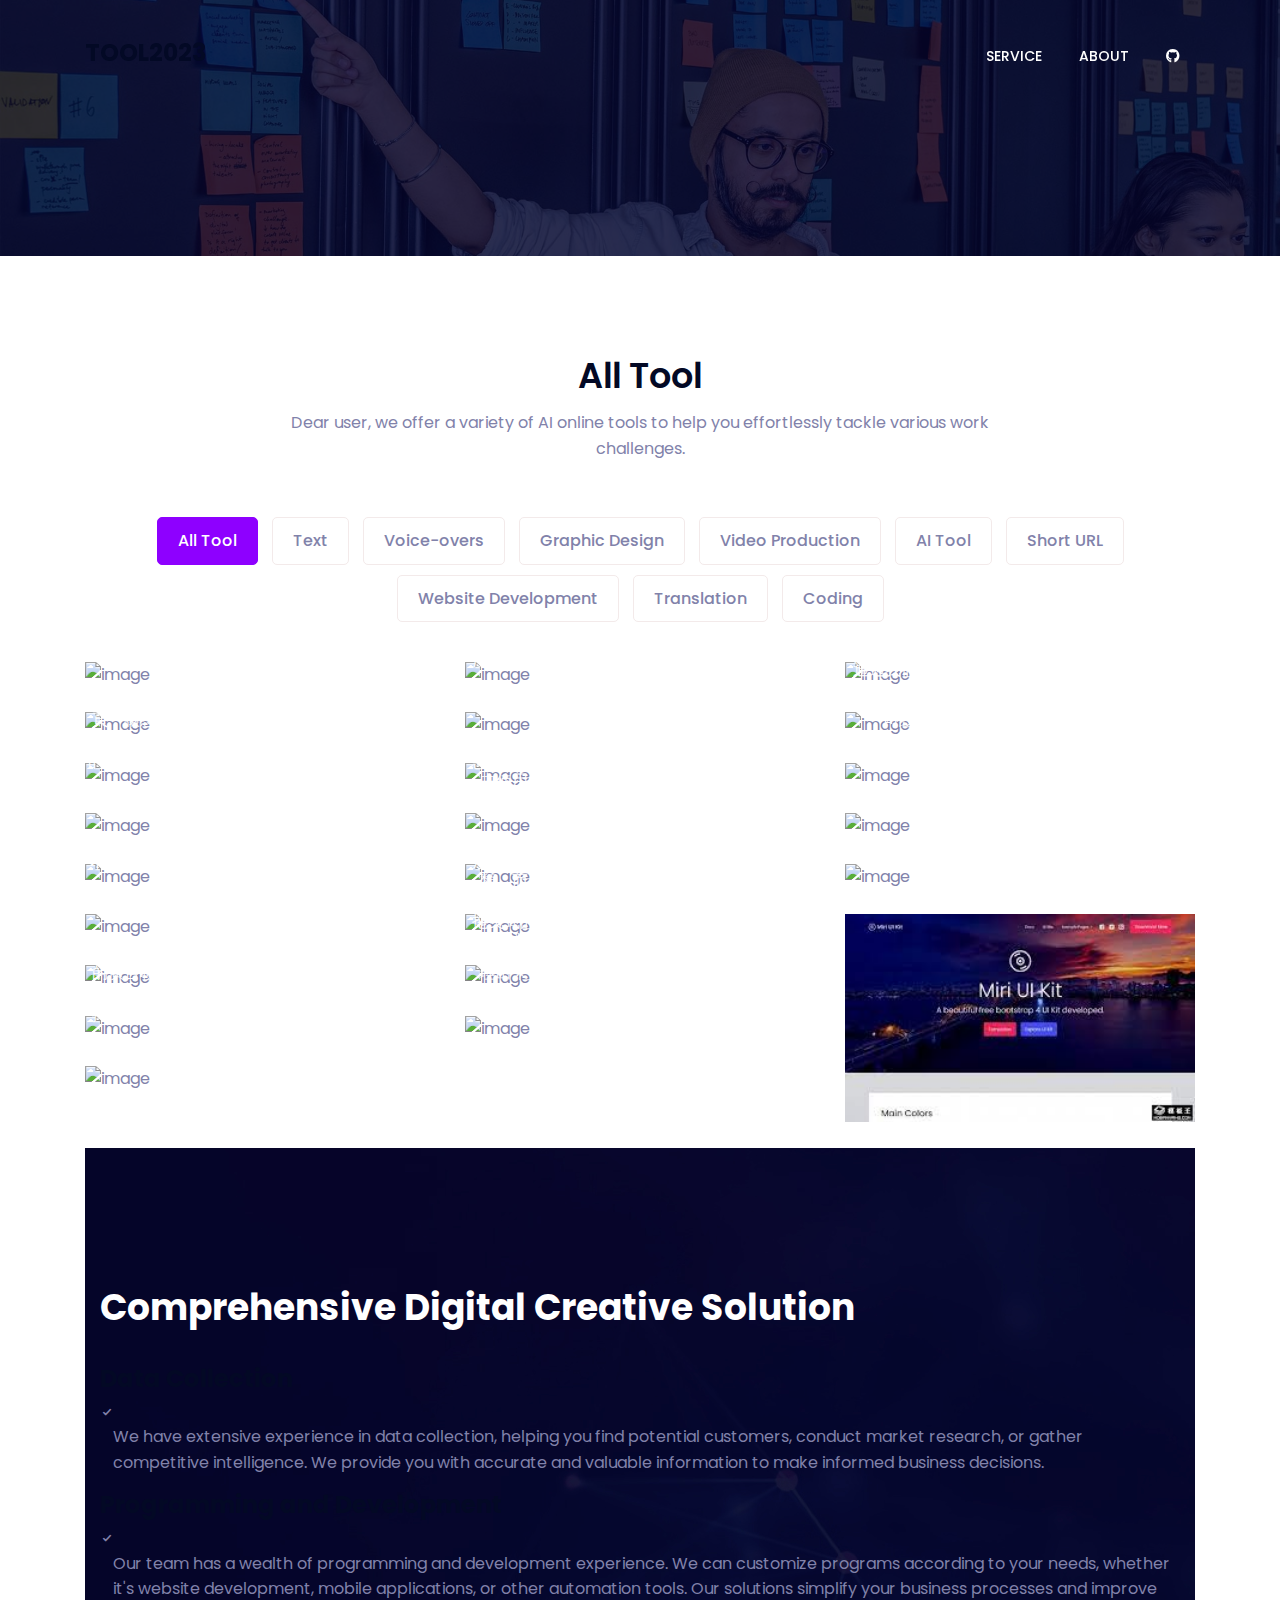
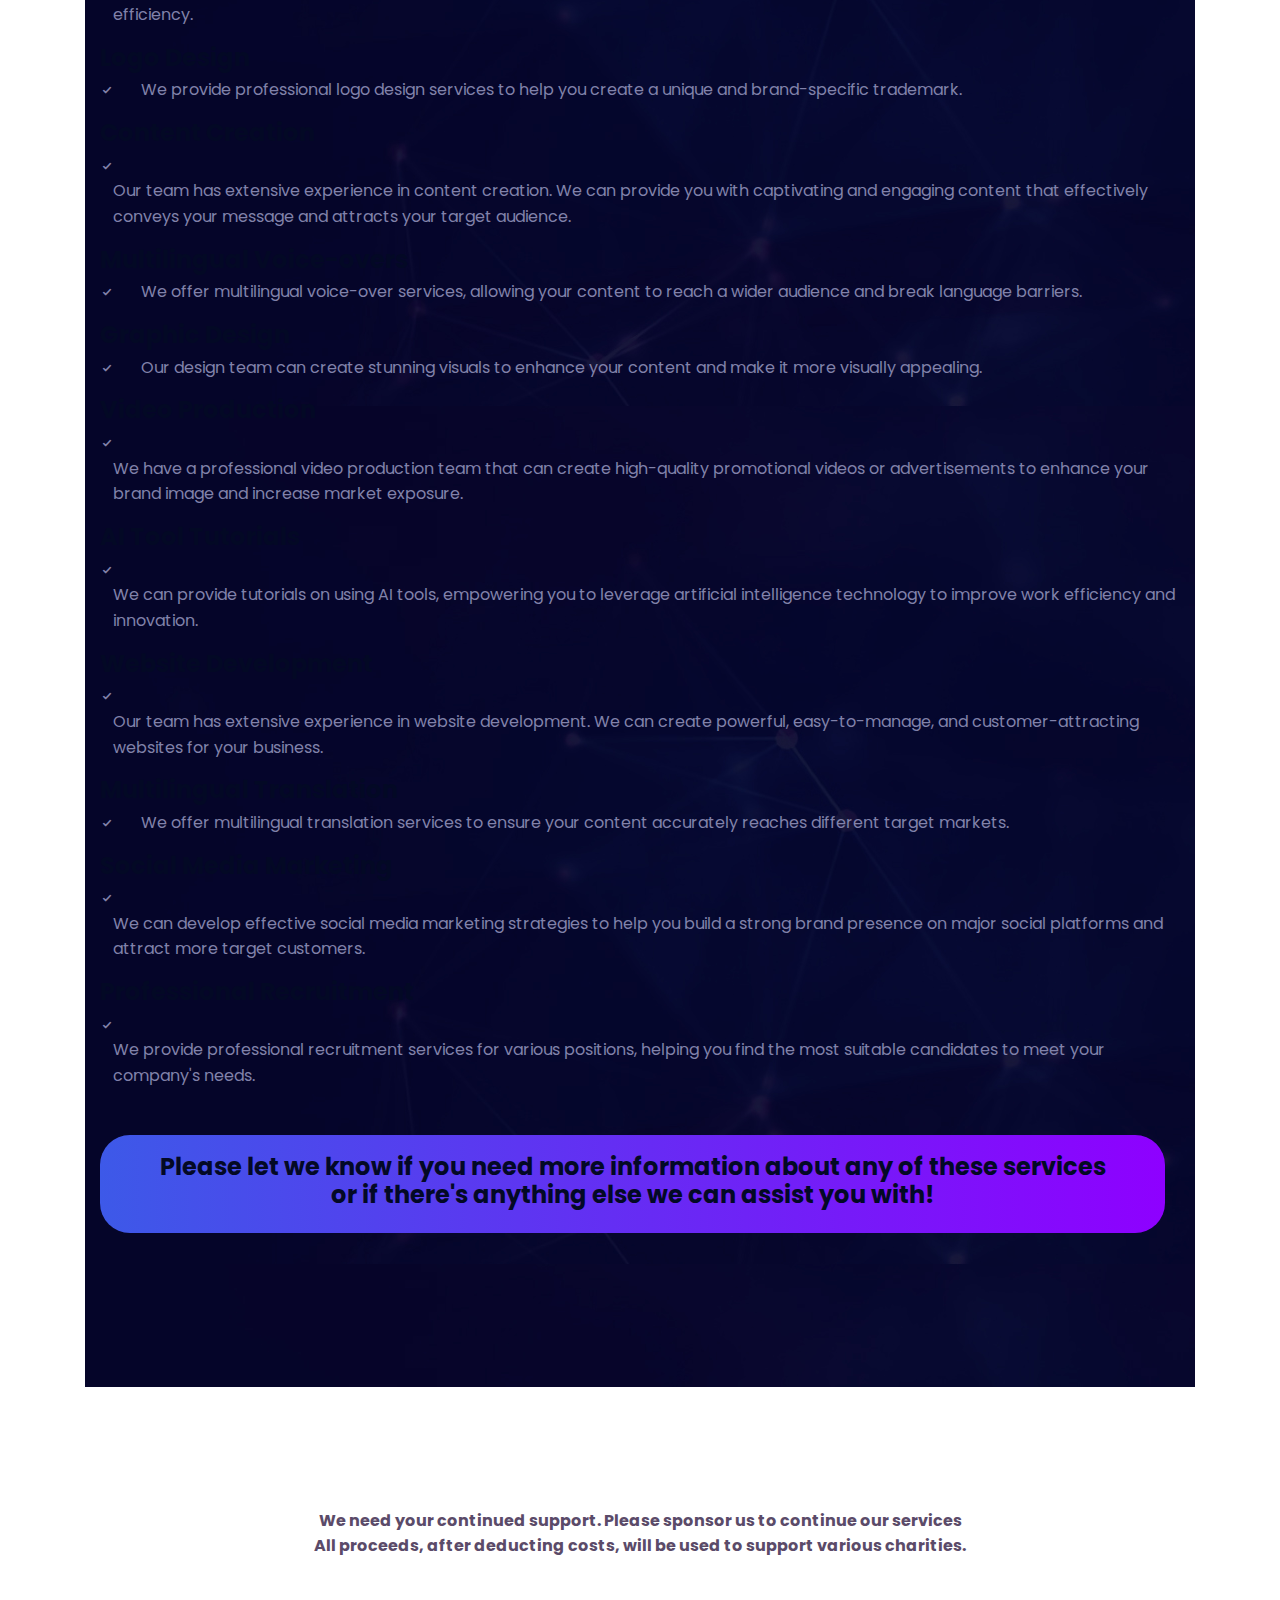
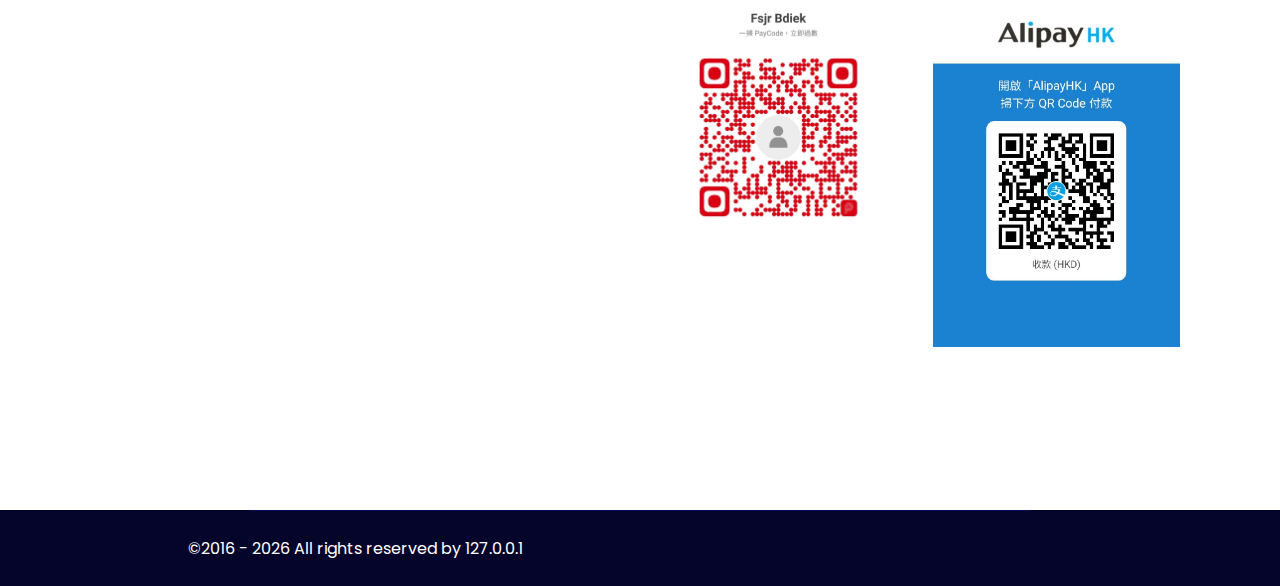
==== index.html @ 622733b1 "Add files via upload" ====
<!DOCTYPE HTML>
<html lang="cn">
   <head>
      <meta charset="UTF-8">
      <meta http-equiv="x-ua-compatible" content="ie=edge">
      <title>TOOL 2023</title>
      <meta name="Description" content="">
      <meta name="viewport" content="wicorporateh=device-wicorporateh, initial-scale=1">
      <!-- Favicon Icon -->
      
      <link rel="stylesheet" type="text/css" href="static/css/bootstrap.min.css">
      <link rel="stylesheet" type="text/css" href="static/css/venobox.css">
      <link rel="stylesheet" type="text/css" href="static/css/plugin_theme_css.css">
      <link rel="stylesheet" type="text/css" href="static/css/style.css">
      <link rel="stylesheet" type="text/css" href="static/css/hosting_style.css">
      <link rel="stylesheet" type="text/css" href="static/css/responsive.css">
      <link rel="stylesheet" type="text/css" href="static/css/hosting-responsive.css">
      <!-- modernizr js -->	
      <script src="static/js/modernizr-2.8.3.min.js"></script>
   </head>
   <body>
      <div class="em40_header_area_main">
         <!-- END HEADER TOP AREA -->
         <div class="poket-main-menu hidden-xs hidden-sm transprent-menu heading_style_4 witr_h_h2">
            <div class="trp_nav_area">
               <div class="container">
                  <div class="row logo-left">
                     <div class="col-md-3 col-sm-3 col-xs-4">
                        <div class="logo">
                           <a class="main_sticky_main_l" href="index.html" title="poket">
                           <h1>TOOL2023</h1>
                           </a>
                           <a class="main_sticky_l" href="index.html" title="poket">
                           <h1>TOOL2023</h1>
                           </a>
                        </div>
                     </div>
                     <!-- MAIN MENU -->
                     <div class="col-md-9 col-sm-9 col-xs-8">
                        <div class="tx_mmenu_together">
                           <nav class="poket_menu">
                              <ul class="sub-menu">
                                 <li><a href="#Service">Service</a></li>
                                 <li><a href="#footer">ABOUT</a></li>
                                 <li><a class=" social-icon" href="https://github.com/TOOL2023/TOOL2023.github.io" title="github"><i class="fab fa-github"></i></a></li>
                              </ul>
                           </nav>
                        </div>
                     </div>
                  </div>
               </div>
            </div>
         </div>
      </div>
      <!-- MOBILE MENU Logo AREA -->
      <div class="mobile_logo_area hidden-md hidden-lg">
         <div class="container">
            <div class="row">
               <div class="col-sm-12">
                  <div class="mobile_menu_logo text-center">
                     <a href="index.html" title="poket">
                     <h1>TOOL2023</h1>
                     </a>		
                  </div>
               </div>
            </div>
         </div>
      </div>
      <!-- MOBILE MENU AREA -->
      <div class="home-2 mbm hidden-md hidden-lg  header_area main-menu-area">
         <div class="menu_area mobile-menu">
            <nav class="poket_menu">
               <ul class="sub-menu">
                  <li><a href="#Service">Service</a></li>
                  <li><a href="#footer">ABOUT</a></li>
                  <li><a class=" social-icon" href="https://github.com/TOOL2023/TOOL2023.github.io" title="github"><i class="fab fa-github"></i></a></li>
               </ul>
            </nav>
         </div>
      </div>
      <!-- END MOBILE MENU AREA  -->
      <!-- breadcumb area -->
      <div class="breadcumb-area">
         <div class="container">
            <div class="row">
               <div class="col-md-12 txtc  text-center ccase">
                  
                  <div id="google_translate_element">
                     <!-- ============ Aki Web3Js ============ -->
                     <!-- =======html翻譯======= -->
                     <!-- https://www.w3schools.com/howto/tryit.asp?filename=tryhow_google_translate -->
                     <script type="text/javascript">
                     function googleTranslateElementInit() {
                     new google.translate.TranslateElement({pageLanguage: 'cn'}, 'google_translate_element');
                     }
                     </script>
                     <script type="text/javascript" src="//translate.google.com/translate_a/element.js?cb=googleTranslateElementInit"></script>
                  </div>

               </div>
            </div>
         </div>
      </div>
      <!-- End breadcumb area -->
      <!-- hosting portfolio area -->
      <div class="hosting_portfolio_area portfolio_grid_area portfolio_style2 pstyle2 pstyle_1 port_3column">
         <div class="container">
            <div class="row">
               <div class="col-lg-12">
                  <div class="witr_section_title">
                     <div class="witr_section_title_inner text-center">
                        <h3>All Tool</h3>
                        <p>
                           Dear user, we offer a variety of AI online tools to help you effortlessly tackle various work challenges.
                        </p>
                     </div>
                  </div>
               </div>
               <div class="col-lg-12">
                  <div class="clearfix kicuakta">
                     <div class="col-md-12">
                        <div class="portfolio_nav  wittr_pfilter_menu">
                           <ul id="filter" class="filter_menu ">
                              <li class="current_menu_item" data-filter="*">All Tool</li>
                              <li data-filter=".文字">Text</li>
                              <li data-filter=".語音">Voice-overs</li>
                              <li data-filter=".修圖">Graphic Design</li>
                              <li data-filter=".剪片">Video Production</li>
                              <li data-filter=".AI工具">AI Tool </li>
                              <li data-filter=".短網址">Short URL</li>
                              <li data-filter=".網站">Website Development</li>
                              <li data-filter=".翻譯">Translation</li>
                              <li data-filter=".程式碼">Coding</li>
                              

                           </ul>
                        </div>
                     </div>
                  </div>
               </div>
               <div class="col-lg-12">
                  <div class="pstyle2">
                     <div class="prot_wrap row portfolio_active">





                     <!-- ============ Tool2023 ============ -->

                        <div class="grid-item col-lg-4 col-md-6 col-xs-12 col-sm-12 witr_all_mb_30 AI工具 文字">
                           <div class="single_protfolio">
                              <div class="prot_thumb">
                                 <img src="https://pic1.zhimg.com/v2-d2c6d8dfc3ff71c723a927cde9602ff4_b.jpg" alt="image">
                                 <a href="https://bit.ly/3Rlk1T4" target="_blank" >
                                 <div class="prot_content em_port_content">
                                    <div class="prot_content_inner">
                                       <p>
                                          <span class="category-item-p">一個提供人工智能驅動的寫作幫助和工具來幫助用戶提高寫作技能的網站。</span>
                                       </p>
                                    </div>
                                 </div>
                              </a>
                              </div>
                           </div>
                        
                        </div>



                        <div class="grid-item col-lg-4 col-md-6 col-xs-12 col-sm-12 witr_all_mb_30 AI工具 文字">
                           <div class="single_protfolio">
                              <div class="prot_thumb">
                                 <img src="https://blogger.googleusercontent.com/img/b/R29vZ2xl/AVvXsEhfadS_RJfHvBMvTsIjajvst_zBzbpM9be6Bgl8NEq2VrPv8OoU9fkmZN3eUKOMnJZYy3zu8VA0hDvpOrLxOCFQZgjsHz2_BYVc0S9CxUwH70JWJ9JrykOgG8SMUI8LeGvsdbZ7manCZOV7XHOw32puVL99aEZiem54LpnrnxX8B8pFmn-Ee7TIIiNL1w/w640-h316-rw/The%20main%20functions%20and%20applications%20of%20ChatEverywhere.png" alt="image">
                                 <a href="https://bit.ly/3EIA9pZ" target="_blank" >
                                 <div class="prot_content em_port_content">
                                    <div class="prot_content_inner">
                                       <p>
                                          <span class="category-item-p">Chat Everywhere 是不用註冊就能使用的ChatGPT 而且功能很強大，不用登入。
                                             回應速度很快還可以整理你的交談以及提示詞還可以分享，真的是太棒了！</span>
                                       </p>
                                    </div>
                                 </div>
                              </a>
                              </div>
                           </div>
                        </div>





                        <div class="grid-item col-lg-4 col-md-6 col-xs-12 col-sm-12 witr_all_mb_30 AI工具 修圖 文字 語音 剪片">
                           
                           <div class="single_protfolio">
                              <div class="prot_thumb">
                                 <img src="https://cdn.store-assets.com/s/772116/i/33137173.jpg?width=1024" alt="image">
                                 <a href="https://bit.ly/45XLeQ5" target="_blank" >
                                 <div class="prot_content em_port_content">
                                    <div class="prot_content_inner">
                                       <p>
                                          <span class="category-item-p">Designs.ai是一個在線平台，使用專有的人工智慧技術讓每個人都可以簡單設計。
                                             這意味著，即使沒有任何的創作經驗，您也可以在不到2分鐘內通過我們簡單的用戶界面和AI工具來創建出色的營銷產品配件！</span>
                                       </p>
                                    </div>
                                 </div>
                                 </a>
                              </div>
                           </div>
                        
                        </div>





                        <div class="grid-item col-lg-4 col-md-6 col-xs-12 col-sm-12 witr_all_mb_30 修圖">
                           
                           <div class="single_protfolio">
                              <div class="prot_thumb">
                                 <img src="https://www.adobe.com/express/media_1e794b77d86a3cc74eea0c8a53c0efa4ce7102411.jpeg?width=1200&format=pjpg&optimize=medium" alt="image">
                                 <a href="https://adobe.ly/3Zmajlo" target="_blank" >
                                 <div class="prot_content em_port_content">
                                    <div class="prot_content_inner">
                                       <p>
                                          <span class="category-item-p">Adobe Express 是一款線上和行動設計應用程式。
                                             輕鬆製作令人讚歎的社交圖形、短片和網頁，讓您在社交媒體和其他地方都能脫穎而出。</span>
                                       </p>
                                    </div>
                                 </div>
                              </a>
                              </div>
                           </div>
                        
                        </div>


                        <div class="grid-item col-lg-4 col-md-6 col-xs-12 col-sm-12 witr_all_mb_30 剪片 修圖">
                           
                           <div class="single_protfolio">
                              <div class="prot_thumb">
                                 <img src="https://s3-eu-west-1.amazonaws.com/flixier/landing/twitter-image.jpg" alt="image">
                                 <a href="https://bit.ly/45XM0fX" target="_blank" >
                                 <div class="prot_content em_port_content">
                                    <div class="prot_content_inner">
                                       <p>
                                          <span class="category-item-p">強大的免費在線視頻編輯器製作精美的視頻。結合視頻、轉場、動畫文本和聲音，輕鬆創建視頻。</span>
                                       </p>
                                    </div>
                                 </div>
                              </a>
                              </div>
                           </div>
                        
                        </div>






                        <div class="grid-item col-lg-4 col-md-6 col-xs-12 col-sm-12 witr_all_mb_30 修圖">
                           
                           <div class="single_protfolio">
                              <div class="prot_thumb">
                                 <img src="https://www.designevo.com/images/social-share/social-share.png" alt="image">
                                 <a href="https://bit.ly/3RrdYMA" target="_blank" >
                                 <div class="prot_content em_port_content">
                                    <div class="prot_content_inner">
                                       <p>
                                          <span class="category-item-p">DesignEvo可以幫助你免費快速設計出專屬於你的logo。
                                             不需要任何專業技能，你就能為你的公司設計出完美的logo。快來試試看吧！</span>
                                       </p>
                                    </div>
                                 </div>
                              </a>
                              </div>
                           </div>
                        </div>




                        <div class="grid-item col-lg-4 col-md-6 col-xs-12 col-sm-12 witr_all_mb_30 修圖 網站">
                           
                           <div class="single_protfolio">
                              <div class="prot_thumb">
                                 <img src="https://www.bitbug.net/img/eg_favicon.png" alt="image">
                                 <a href="https://bit.ly/3Lqp7cQ" target="_blank" >
                                 <div class="prot_content em_port_content">
                                    <div class="prot_content_inner">
                                       <p>
                                          <span class="category-item-p">bitbug.net一般用于作为缩略的网站标志,它显示位于浏览器的地址栏或者在标签上,
                                             用于显示网站的logo,如图红圈的位置， 目前主要的浏览器都支持favicon.ico图标.</span>
                                       </p>
                                    </div>
                                 </div>
                              </a>
                              </div>
                           </div>
                        </div>









                        <div class="grid-item col-lg-4 col-md-6 col-xs-12 col-sm-12 witr_all_mb_30 修圖 文字">
                           
                           <div class="single_protfolio">
                              <div class="prot_thumb">
                                 <img src="https://blog.emojipedia.org/content/images/size/w600/2022/12/Emojipedia-Twitter-Emoji-Stickers-Header-Image.jpg" alt="image">
                                 <a href="https://bit.ly/44YaGnd" target="_blank" >
                                 <div class="prot_content em_port_content">
                                    <div class="prot_content_inner">
                                       <p>
                                          <span class="category-item-p">Emojipedia 是世界排名第一的表情符號參考網站，提供值得信賴的最新且經過深入研究的信息。
                                             表情符號是嵌入文本中並在電子消息和網頁中使用的象形文字、語標、表意文字或笑臉。
                                          </span>
                                       </p>
                                    </div>
                                 </div>
                              </a>
                              </div>
                           </div>
                        </div>





                        <div class="grid-item col-lg-4 col-md-6 col-xs-12 col-sm-12 witr_all_mb_30 修圖">
                           
                           <div class="single_protfolio">
                              <div class="prot_thumb">
                                 <img src="https://memeprod.sgp1.digitaloceanspaces.com/user-wtf/1676352023980.jpg" alt="image">
                                 <a href="https://bit.ly/3sZJ0kE" target="_blank" >
                                 <div class="prot_content em_port_content">
                                    <div class="prot_content_inner">
                                       <p>
                                          <span class="category-item-p">亞洲最大梗圖專門網站。提供每日有趣梗圖，還有超多梗圖產生器讓你輕鬆玩！</span>
                                       </p>
                                    </div>
                                 </div>
                              </a>
                              </div>
                           </div>
                        </div>







                        <div class="grid-item col-lg-4 col-md-6 col-xs-12 col-sm-12 witr_all_mb_30 AI工具 剪片 修圖">
                           
                           <div class="single_protfolio">
                              <div class="prot_thumb">
                                 <img src="https://static.canva.com/anon_home/og-image-1200x630.jpg" alt="image">
                                 <a href="https://bit.ly/45TzSfW" target="_blank" >
                                 <div class="prot_content em_port_content">
                                    <div class="prot_content_inner">
                                       <p>
                                          <span class="category-item-p">Canva是一款免費使用的在線圖形設計工具。用它來創建社交媒體帖子、演示文稿、海報、視頻、徽標等。</span>
                                       </p>
                                    </div>
                                 </div>
                              </a>
                              </div>
                           </div>
                        </div>










                        <div class="grid-item col-lg-4 col-md-6 col-xs-12 col-sm-12 witr_all_mb_30 AI工具 翻譯 剪片 網站">
                           <div class="single_protfolio">
                              <div class="prot_thumb">
                                 <img src="https://app.rask.ai/static/media/auth-placeholder.5c75e2bb6d7057579006.png" alt="image">
                                 <a href="https://bit.ly/3PKYuCb" target="_blank" >
                                 <div class="prot_content em_port_content">
                                    <div class="prot_content_inner">
                                       <p>
                                          <span class="category-item-p">Rask AI是一款影片翻譯工具，可以把影片自動翻譯成60多種語言，同時翻譯後的語音，甚至很接近影片中人聲的聲音。</span>
                                       </p>
                                    </div>
                                 </div>
                              </a>
                              </div>
                           </div>
                        </div>



                        <div class="grid-item col-lg-4 col-md-6 col-xs-12 col-sm-12 witr_all_mb_30 修圖">
                           <div class="single_protfolio">
                              <div class="prot_thumb">
                                 <img src="https://d16kg6xo62zbe.cloudfront.net/site-picture/463x256/t/theinpaint.com.png" alt="image">
                                 <a href="https://bit.ly/3PKrslB" target="_blank" >
                                 <div class="prot_content em_port_content">
                                    <div class="prot_content_inner">
                                       <p>
                                          <span class="category-item-p">透過簡單的手繪將不要的區塊畫上記號，三步驟快速將塗過的地方刪掉，並與背景完全做融合，感覺就像沒修過圖一樣！</span>
                                       </p>
                                    </div>
                                 </div>
                              </a>
                              </div>
                           </div>
                        </div>

                        <div class="grid-item col-lg-4 col-md-6 col-xs-12 col-sm-12 witr_all_mb_30 AI工具 修圖">
                           <div class="single_protfolio">
                              <div class="prot_thumb">
                                 <img src="https://leonardo-cdn.b-cdn.net/wp-content/uploads/2023/07/1-68-1024x641.png" alt="image">
                                 <a href="https://bit.ly/3PLafbq" target="_blank" >
                                 <div class="prot_content em_port_content">
                                    <div class="prot_content_inner">
                                       <p>
                                          <span class="category-item-p">Leonardo AI可以讓你利用AI技術生成具有不同繪畫風格的圖像， 可以幫你去背以及去除畫面中不想要的元素， 也可以幫你延伸畫面中其它的圖面</span>
                                       </p>
                                    </div>
                                 </div>
                              </a>
                              </div>
                           </div>
                        </div>

                        <div class="grid-item col-lg-4 col-md-6 col-xs-12 col-sm-12 witr_all_mb_30 AI工具 修圖 剪片 語音">
                           <div class="single_protfolio">
                              <div class="prot_thumb">
                                 <img src="https://i.ytimg.com/vi/4mEWzwczFCQ/maxresdefault.jpg" alt="image">
                                 <a href="https://bit.ly/3EOVUEA" target="_blank" >
                                 <div class="prot_content em_port_content">
                                    <div class="prot_content_inner">
                                       <p>
                                          <span class="category-item-p">HeyGen 提供 ChatGPT 對白生成和修改、主播圖像生成、文字轉語音以至生成影片的一條龍服務，更能運用 AI 來為虛擬主播加上配合對白的嘴形和一點小動作，例如邊說身體邊有輕微搖擺之類。而且生成速度非常快，生成虛擬角色每次 15-30 秒，生成 18 秒影片也只在 3 分鐘內完成。</span>
                                       </p>
                                    </div>
                                 </div>
                              </a>
                              </div>
                           </div>
                        </div>

                        <div class="grid-item col-lg-4 col-md-6 col-xs-12 col-sm-12 witr_all_mb_30 程式碼 網站">
                           <div class="single_protfolio">
                              <div class="prot_thumb">
                                 <img src="https://cpwebassets.codepen.io/assets/packs/editor-projects-a0d6a9e16cf1c2c46219ef3d49370823.png" alt="image">
                                 <a href="https://bit.ly/3EIO1k7" target="_blank" >
                                 <div class="prot_content em_port_content">
                                    <div class="prot_content_inner">
                                       <p>
                                          <span class="category-item-p">Codepen 是一個專門讓使用者編寫HTML、CSS、JavaScript，用來快速展示網頁的服務</span>
                                       </p>
                                    </div>
                                 </div>
                              </a>
                              </div>
                           </div>
                        </div>

                        <div class="grid-item col-lg-4 col-md-6 col-xs-12 col-sm-12 witr_all_mb_30 翻譯">
                           <div class="single_protfolio">
                              <div class="prot_thumb">
                                 <img src="https://sw.cool3c.com/article/2023/f73fe34e-b2d2-46c0-bb1d-84b0491d797e.jpg?auto=compress&fix=max&w=2560" alt="image">
                                 <a href="https://bit.ly/3PFu8Rj" target="_blank" >
                                 <div class="prot_content em_port_content">
                                    <div class="prot_content_inner">
                                       <p>
                                          <span class="category-item-p">Google 提供的服務無須支付費用，可讓您即時翻譯英文和超過100 種其他語言的文字、詞組和網頁。</span>
                                       </p>
                                    </div>
                                 </div>
                              </a>
                              </div>
                           </div>
                        </div>

                        <div class="grid-item col-lg-4 col-md-6 col-xs-12 col-sm-12 witr_all_mb_30 網站">
                           <div class="single_protfolio">
                              <div class="prot_thumb">
                                 <img src="https://www.lifewire.com/thmb/uvwM2dU-EyvCXu864ucnnlIubu4=/960x0/filters:no_upscale():max_bytes(150000):strip_icc():format(webp)/googlesites-5be1c6edc9e77c0051dfbda4.jpg" alt="image">
                                 <a href="https://bit.ly/3PpwBOt" target="_blank" >
                                 <div class="prot_content em_port_content">
                                    <div class="prot_content_inner">
                                       <p>
                                          <span class="category-item-p">無須網頁、程式、美術設計背景，就能免費又輕鬆製作網站，Google提供的網頁設計平台。Google Sites具有所見即所得的編輯模式與輕鬆拖曳式的排版功能。同時可多人共同協作和共享檔案，因此又稱為Google協作平台。</span>
                                       </p>
                                    </div>
                                 </div>
                              </a>
                              </div>
                           </div>
                        </div>

                        <div class="grid-item col-lg-4 col-md-6 col-xs-12 col-sm-12 witr_all_mb_30 網站">
                           <div class="single_protfolio">
                              <div class="prot_thumb">
                                 <img src="static\image\模板王.jfif" alt="image">
                                 <a href="https://bit.ly/3RsZcoL" target="_blank" >
                                 <div class="prot_content em_port_content">
                                    <div class="prot_content_inner">
                                       <p>
                                          <span class="category-item-p">模板王精选上万个网页模板免费下载，提供html模板、个人网站模板、企业网站模板、DIV+CSS模板、响应式网站模板、手机网站模板等免费网页模板下载大全。</span>
                                       </p>
                                    </div>
                                 </div>
                              </a>
                              </div>
                           </div>
                        </div>

                        <div class="grid-item col-lg-4 col-md-6 col-xs-12 col-sm-12 witr_all_mb_30 短網址">
                           <div class="single_protfolio">
                              <div class="prot_thumb">
                                 <img src="https://console.supr.link/_nuxt/img/24330bf.png" alt="image">
                                 <a href="https://bit.ly/3PJ3ruV" target="_blank" >
                                 <div class="prot_content em_port_content">
                                    <div class="prot_content_inner">
                                       <p>
                                          <span class="category-item-p">Supr.Link 除了是簡單易用的縮網址服務，還加上獨家的一站式廣告投遞功能，整合擁有上百渠道的廣告聯播網，將想要推廣的網址直接強力曝光</span>
                                       </p>
                                    </div>
                                 </div>
                              </a>
                              </div>
                           </div>
                        </div>


   <div class="grid-item col-lg-4 col-md-6 col-xs-12 col-sm-12 witr_all_mb_30 AI工具">
                           <div class="single_protfolio">
                              <div class="prot_thumb">
                                 <img src="https://consensus.app/home/wp-content/uploads/2023/07/Property-1Results-you-can-trust-mob.webp" alt="image">
                                 <a href="https://bit.ly/3PK01Ir" target="_blank" >
                                 <div class="prot_content em_port_content">
                                    <div class="prot_content_inner">
                                       <p>
                                          <span class="category-item-p">Consensus不用羅列關鍵字，只用一句話描述你想瞭解的問題，例如「xxxx有什麼好處」、「xx對xx有何影響」。它就能從2億篇論文中搜尋並整理出來答案，而且每一個論點都會附上論文連結。 
</span>
                                       </p>
                                    </div>
                                 </div>
                              </a>
                              </div>
                           </div>
                        </div>


                        <div class="grid-item col-lg-4 col-md-6 col-xs-12 col-sm-12 witr_all_mb_30 AI工具 修圖">
                           <div class="single_protfolio">
                              <div class="prot_thumb">
                                 <img src="https://pub-static.fotor.com/static/web/site/press/images/press/img-banner-esit.jpg" alt="image">
                                 <a href="https://www.fotor.com/photo-editor-app/editor/frames" target="_blank" >
                                 <div class="prot_content em_port_content">
                                    <div class="prot_content_inner">
                                       <p>
                                          <span class="category-item-p">Fotor提供免費線上圖片邊框美化工具，多達數十種類別，上百個各具特色的藝術邊框任您選擇！只需單擊幾下，即可為任一風格的圖像添加上最合適的邊框。</span>
                                       </p>
                                    </div>
                                 </div>
                              </a>
                              </div>
                           </div>
                        </div>




                        <div class="grid-item col-lg-4 col-md-6 col-xs-12 col-sm-12 witr_all_mb_30 AI工具 修圖">
                           <div class="single_protfolio">
                              <div class="prot_thumb">
                                 <img src="https://encrypted-tbn0.gstatic.com/images?q=tbn:ANd9GcT-CwLxFGZteSRyk-o-Dw12-hDAMMEHTzNuZQ&usqp=CAU" alt="image">
                                 <a href="https://app.leonardo.ai/ai-generations" target="_blank" >
                                 <div class="prot_content em_port_content">
                                    <div class="prot_content_inner">
                                       <p>
                                          <span class="category-item-p">透過 Leonardo Ai的力量釋放您的創造力
                                             以前所未有的品質、速度和風格一致性為您的專案創建生產品質的視覺資產。</span>
                                       </p>
                                    </div>
                                 </div>
                              </a>
                              </div>
                           </div>
                        </div>


                        <div class="grid-item col-lg-4 col-md-6 col-xs-12 col-sm-12 witr_all_mb_30 AI工具 網站">
                           <div class="single_protfolio">
                              <div class="prot_thumb">
                                 <img src="https://www.google.com/url?sa=i&url=https%3A%2F%2Fblog.bhuntr.com%2F2024%2F08%2F19%2Fwebsim%2F&psig=AOvVaw3-5yP-cJZl8ODsqvjHsLim&ust=1724566974049000&source=images&cd=vfe&opi=89978449&ved=0CBUQjRxqFwoTCODP1-H-jIgDFQAAAAAdAAAAABAE" alt="image">
                                 <a href="https://websim.ai/" target="_blank" >
                                 <div class="prot_content em_port_content">
                                    <div class="prot_content_inner">
                                       <p>
                                          <span class="category-item-p">Websim.ai 輸入一個指令就能生成出網頁、遊戲、應用程式。</span>
                                       </p>
                                    </div>
                                 </div>
                              </a>
                              </div>
                           </div>
                        </div>







                        <div style="display: none;" class="grid-item col-lg-4 col-md-6 col-xs-12 col-sm-12 witr_all_mb_30 網站">
                           <div class="single_protfolio">
                              <div class="prot_thumb">
                                 <img src="static\image\breadcumb.jpg" alt="image">
                                 <a href="#0000" target="_blank" >
                                 <div class="prot_content em_port_content">
                                    <div class="prot_content_inner">
                                       <p>
                                          <span class="category-item-p">0000000</span>
                                       </p>
                                    </div>
                                 </div>
                              </a>
                              </div>
                           </div>
                        </div>







                     <!-- ============ /Tool2023 ============ -->


                     </div>
                  </div>
               </div>
            </div>





            
            








      <!-- Service -->
      <div id="Service" class="hosting_app_area">
         <div class="container">
            <div class="row">
               <div class="col-lg-12">
                  <div >
                     <div class="witr_text_widget_inner">
                        <h2>Comprehensive Digital Creative Solution</h2>
                        
                        <div class="witr_widget_list">
                           <ul>
                              <li>
                                 <h5>Data Collection</h5>
                                 <span class="witr_list_icon">
                                 <i class="icofont-check"></i>
                                 </span>
                                 <span class="witr_list_text">We have extensive experience in data collection, helping you find potential customers, conduct market research, or gather competitive intelligence. We provide you with accurate and valuable information to make informed business decisions.</span>
                              </li>
                              
                              <li>
                                 <h5>Programming and Development</h5>
                                 <span class="witr_list_icon">
                                 <i class="icofont-check"></i>
                                 </span>
                                 <span class="witr_list_text">Our team has a wealth of programming and development experience. We can customize programs according to your needs, whether it's website development, mobile applications, or other automation tools. Our solutions simplify your business processes and improve efficiency.</span>
                              </li>
                              <li>
                                 <h5>Logo Design</h5>
                                 <span class="witr_list_icon">
                                 <i class="icofont-check"></i>
                                 </span>
                                 <span class="witr_list_text">We provide professional logo design services to help you create a unique and brand-specific trademark.</span>
                              </li>
                              
                              <li>
                                 <h5>Content Creation</h5>
                                 <span class="witr_list_icon">
                                 <i class="icofont-check"></i>
                                 </span>
                                 <span class="witr_list_text">Our team has extensive experience in content creation. We can provide you with captivating and engaging content that effectively conveys your message and attracts your target audience.</span>
                              </li>
                              <li>
                                 <h5>Multilingual Voice-overs</h5>
                                 <span class="witr_list_icon">
                                 <i class="icofont-check"></i>
                                 </span>
                                 <span class="witr_list_text">We offer multilingual voice-over services, allowing your content to reach a wider audience and break language barriers.</span>
                              </li>
                              <li>
                                 <h5>Graphic Design</h5>
                                 <span class="witr_list_icon">
                                 <i class="icofont-check"></i>
                                 </span>
                                 <span class="witr_list_text">Our design team can create stunning visuals to enhance your content and make it more visually appealing.</span>
                              </li>
                              <li>
                                 <h5>Video Production</h5>
                                 <span class="witr_list_icon">
                                 <i class="icofont-check"></i>
                                 </span>
                                 <span class="witr_list_text">We have a professional video production team that can create high-quality promotional videos or advertisements to enhance your brand image and increase market exposure.</span>
                              </li>
                              <li>
                                 <h5>AI Tool Tutorials</h5>
                                 <span class="witr_list_icon">
                                 <i class="icofont-check"></i>
                                 </span>
                                 <span class="witr_list_text">We can provide tutorials on using AI tools, empowering you to leverage artificial intelligence technology to improve work efficiency and innovation.</span>
                              </li>
                              <li>
                                 <h5>Website Development</h5>
                                 <span class="witr_list_icon">
                                 <i class="icofont-check"></i>
                                 </span>
                                 <span class="witr_list_text">Our team has extensive experience in website development. We can create powerful, easy-to-manage, and customer-attracting websites for your business.</span>
                              </li>
                              <li>
                                 <h5>Multilingual Translation</h5>
                                 <span class="witr_list_icon">
                                 <i class="icofont-check"></i>
                                 </span>
                                 <span class="witr_list_text">We offer multilingual translation services to ensure your content accurately reaches different target markets.</span>
                              </li>
                              <li>
                                 <h5>Social Media Marketing</h5>
                                 <span class="witr_list_icon">
                                 <i class="icofont-check"></i>
                                 </span>
                                 <span class="witr_list_text">We can develop effective social media marketing strategies to help you build a strong brand presence on major social platforms and attract more target customers.</span>
                              </li>

                              <li>
                                 <h5>Professional Recruitment</h5>
                                 <span class="witr_list_icon">
                                 <i class="icofont-check"></i>
                                 </span>
                                 <span class="witr_list_text">We provide professional recruitment services for various positions, helping you find the most suitable candidates to meet your company's needs.</span>
                              </li>








                           </ul>
                           <div class="witr_button_area">
                              <div class="witr_btn_style mr">
                                 <div class="witr_btn_sinner">
                                    <a href="https://t.me/stccoin2023" class="witr_btn">
                                       <h5>Please let we know if you need more information about any of these services or if there's anything else we can assist you with!</h5></a>
                                 </div>
                              </div>
                           </div>

                           <br><br><br><br><br><br>
                        </div>
                     </div>
                  </div>
               </div>
            </div>
         </div>
      </div>
      <!-- /Service -->








            <div class="row" style="display: none;">
               <div class="col-md-12">
                  <div class="paginations">
                     <ul class="page-numbers">
                        <li><span class="page-numbers current">1</span></li>
                        <li><a class="page-numbers" href="#">2</a></li>
                        <li><a class="next page-numbers" href="#"><i class="icofont-arrow-right"></i></a></li>
                     </ul>
                  </div>
               </div>
            </div>




         </div>
      </div>
      <!-- footer area -->
      <div id="footer" class="footer-top">
         <div class="container">
            <div class="row">
               <div class="col-md-12">
                  <div class="footer-top-inner">
                     <p class="text-center" style="color: #5b4b69;">
                        <strong>We need your continued support. Please sponsor us to continue our services<br>
                           All proceeds, after deducting costs, will be used to support various charities.
                        </strong>
                     </p>
                     <div class="footer-social-icon">
                        
                        <div  class="col-lg-3 col-md-3" style="float: left;">
                           <p>Bitcoin
                              <br>3Bwdrz4H25sW7zFtLWTKhtrRwKg2i6o9GF
                           </p>
                           <p>Ethereum
                              <br>0x84CfF0d94fAAd23439186A050aD175E6242E5161
                           </p>
                        </div>
                        <div  class="col-lg-3 col-md-3" style="float: right;">
                           <div class="grid_caur_image">
                              <div class="slide_items">
                                 <img src="static/pay/alipay.jpeg" alt="alipay">
                              </div>
                           </div>
                        </div>
                        <div class="col-lg-3 col-md-3" style="float: right;">
                           <div class="grid_caur_image">
                              <div class="slide_items">
                                 <img src="static/pay/payme.jpeg" alt="payme">
                              </div>
                           </div>
                        </div>

                       

                     </div>
                     
                  </div>
               </div>
                     
            </div>
         </div>
         
      </div>
      
      <div class="footer-bottom">
         <div class="container">
            <div class="row">
               <div class="col-lg-6 col-md-6  col-sm-12">
                  <div class="copy-right-text">
                     <p>
                        &copy;2016 - <script>document.write(new Date().getFullYear());</script> 
                        All rights reserved by <script>document.write(location.hostname)</script>
                     </p>
                  </div>
               </div>
            </div>
         </div>
      </div>
      <!-- Include All JS -->
      <script src="static/js/jquery-3.5.1.min.js"></script>
      <script src="static/js/bootstrap.min.js"></script>
      <script src="static/js/isotope.pkgd.min.js"></script>
      <script src="static/js/owl.carousel.min.js"></script>
      <script src="static/js/jquery.nivo.slider.pack.js"></script>
      <script src="static/js/slick.min.js"></script>
      <script src="static/js/imagesloaded.pkgd.min.js"></script>
      <script src="static/js/venobox.min.js"></script>
      <script src="static/js/jquery.appear.js"></script>
      <script src="static/js/jquery.knob.js"></script>
      <script src="static/js/BeerSlider.js"></script>
      <script src="static/js/theme-pluginjs.js"></script>
      <script src="static/js/jquery.meanmenu.js"></script>
      <script src="static/js/ajax-mail.js"></script>		
      <script src="static/js/theme.js"></script>
   </body>
</html>
---- static/css/venobox.css ----
/* ------ venobox.css --------*/
.vbox-overlay *, .vbox-overlay *:before, .vbox-overlay *:after{
    -webkit-backface-visibility: hidden;
    -webkit-box-sizing:border-box;
    -moz-box-sizing:border-box;
    box-sizing:border-box;
}
/* ------- overlay: change here background color and opacity ----- */
.vbox-overlay{
    background: #fdfdfd;
    background: rgba(0,0,0,0.85); 
    width: 100%;
    height: auto;
    position: fixed;
    top: 0;
    left: 0;
    bottom: 0;
    z-index: 9999;
    opacity: 0;
    overflow-x: hidden;
    overflow-y: auto;

}

/* ----- preloader - choose between CIRCLE, IOS, DOTS, QUADS ----- */

/* circle preloader */
.vbox-preloader{
    position:fixed; 
    width:32px; 
    height:32px;
    left:50%; 
    top:50%; 
    margin-left:-16px; 
    margin-top:-16px;
    background-image: url(../image/preload-circle.png);
    text-indent: -100px;
    overflow: hidden;
    -webkit-animation: playload 1.4s steps(18) infinite;
       -moz-animation: playload 1.4s steps(18) infinite;
        -ms-animation: playload 1.4s steps(18) infinite;
         -o-animation: playload 1.4s steps(18) infinite;
            animation: playload 1.4s steps(18) infinite;
}
@-webkit-keyframes playload {
   from { background-position:    0px; }
     to { background-position: -576px; }
}
@-moz-keyframes playload {
   from { background-position:    0px; }
     to { background-position: -576px; }
}
@-ms-keyframes playload {
   from { background-position:    0px; }
     to { background-position: -576px; }
}
@-o-keyframes playload {
   from { background-position:    0px; }
     to { background-position: -576px; }
}
@keyframes playload {
   from { background-position:    0px; }
     to { background-position: -576px; }
}


/* IOS preloader */

/*.vbox-preloader{
    position:fixed; 
    width:32px; 
    height:32px;
    left:50%; 
    top:50%; 
    margin-left:-16px; 
    margin-top:-16px;
    background-image: url(preload-ios.png);
    text-indent: -100px;
    overflow: hidden;
    -webkit-animation: playload 1.4s steps(12) infinite;
       -moz-animation: playload 1.4s steps(12) infinite;
        -ms-animation: playload 1.4s steps(12) infinite;
         -o-animation: playload 1.4s steps(12) infinite;
            animation: playload 1.4s steps(12) infinite;
}

@-webkit-keyframes playload {
   from { background-position:    0px; }
     to { background-position: -384px; }
}
@-moz-keyframes playload {
   from { background-position:    0px; }
     to { background-position: -384px; }
}
@-ms-keyframes playload {
   from { background-position:    0px; }
     to { background-position: -384px; }
}
@-o-keyframes playload {
   from { background-position:    0px; }
     to { background-position: -384px; }
}
@keyframes playload {
   from { background-position:    0px; }
     to { background-position: -384px; }
}
*/


/* dots preloader */
/*
.vbox-preloader{
    position:fixed; 
    width:32px; 
    height:11px;
    left:50%; 
    top:50%; 
    margin-left:-16px; 
    margin-top:-16px;
    background-image: url(preload-dots.png);
    text-indent: -100px;
    overflow: hidden;
    -webkit-animation: playload 1.4s steps(24) infinite;
       -moz-animation: playload 1.4s steps(24) infinite;
        -ms-animation: playload 1.4s steps(24) infinite;
         -o-animation: playload 1.4s steps(24) infinite;
            animation: playload 1.4s steps(24) infinite;
}

@-webkit-keyframes playload {
   from { background-position:    0px; }
     to { background-position: -768px; }
}
@-moz-keyframes playload {
   from { background-position:    0px; }
     to { background-position: -768px; }
}
@-ms-keyframes playload {
   from { background-position:    0px; }
     to { background-position: -768px; }
}
@-o-keyframes playload {
   from { background-position:    0px; }
     to { background-position: -768px; }
}
@keyframes playload {
   from { background-position:    0px; }
     to { background-position: -768px; }
}
*/


/* quads preloader */
/*
.vbox-preloader{
    position:fixed; 
    width:32px; 
    height:10px;
    left:50%; 
    top:50%; 
    margin-left:-16px; 
    margin-top:-16px;
    background-image: url(preload-quads.png);
    text-indent: -100px;
    overflow: hidden;
    -webkit-animation: playload 1.4s steps(12) infinite;
       -moz-animation: playload 1.4s steps(12) infinite;
        -ms-animation: playload 1.4s steps(12) infinite;
         -o-animation: playload 1.4s steps(12) infinite;
            animation: playload 1.4s steps(12) infinite;
}
@-webkit-keyframes playload {
   from { background-position:    0px; }
     to { background-position: -384px; }
}
@-moz-keyframes playload {
   from { background-position:    0px; }
     to { background-position: -384px; }
}
@-ms-keyframes playload {
   from { background-position:    0px; }
     to { background-position: -384px; }
}
@-o-keyframes playload {
   from { background-position:    0px; }
     to { background-position: -384px; }
}
@keyframes playload {
   from { background-position:    0px; }
     to { background-position: -384px; }
}
*/
/* ----- navigation ----- */
.vbox-close{
    cursor: pointer;
    position: fixed;
    top: -1px;
    right: 0;
    width: 46px;
    height: 40px;
    padding: 10px 20px 10px 0;
    display: block;
    background: url(../image/close.gif) no-repeat #161617;
    background-position:10px center;
    color: #fff;
    text-indent: -100px;
    overflow: hidden;
}
.vbox-next, .vbox-prev{
    box-sizing: content-box;
    cursor: pointer;
    position: fixed;
    top: 50%;
    color: #fff;
    width: 30px;
    height: 170px;
    margin-top: -85px;
    text-indent: -100px;
    border: solid transparent; /* Using border instead of padding to keep bg image in place */
    overflow: hidden;
}
.vbox-prev{
    left: 0;
    border-width: 0 30px 0 10px;
    background: url(../image/prev.gif) center center no-repeat;
}
.vbox-next{
    right: 0;
    border-width: 0 10px 0 30px;
    background: url(../image/next.gif) center center no-repeat;
}

.vbox-title{
    width: 100%;
    height: 40px;
    float: left;
    text-align: center;
    line-height: 28px;
    font-size: 12px;
    color: #fff;
    padding: 6px 40px;
    overflow: hidden;
    background: #161617;
    position: fixed;
    display: none;
    top: -1px;
    left: 0;

}
.vbox-num{
    cursor: pointer;
    position: fixed;
    top: -1px;
    left: 0;
    height: 40px;
    display: block;
    color: #fff;
    overflow: hidden;
    line-height: 28px;
    font-size: 12px;
    padding: 6px 10px;
    background: #161617;
    display: none;
}
/* ------- inline window ------ */
.vbox-inline{
    width: 420px;
    height: 315px;
    padding: 10px;
    background: #fff;
    text-align: left;
    margin: 0 auto;
    overflow: auto;
}

/* ------- Video & iFrames window ------ */
.venoframe{
    border: none;
    width: 960px;
    height: 720px;
}
@media (max-width: 992px) {
    .venoframe{
        width: 640px;
        height: 480px;
    }
}
@media (max-width: 767px) {
    .venoframe{
        width: 420px;
        height: 315px;
    }
}
@media (max-width: 460px) {
    .vbox-inline{
        width: 100%;
    }

    .venoframe{
        width: 100%;
        height: 260px;
    }
}

/* ------- PLease do NOT edit this! (or do it at your own risk) ------ */
.vbox-open{
    overflow: hidden;
}
.vbox-container{
    position: relative;
    background: #000;
    width: 100%;
    max-width: 1200px;
    margin: 0 auto;
    padding: 0 15px;
}
.vbox-content{
    text-align: center;
    float: left;
    width: 100%;
    position: relative;
    overflow: hidden;
}
.vbox-container img{
    max-width: 100%;
    height: auto;
}
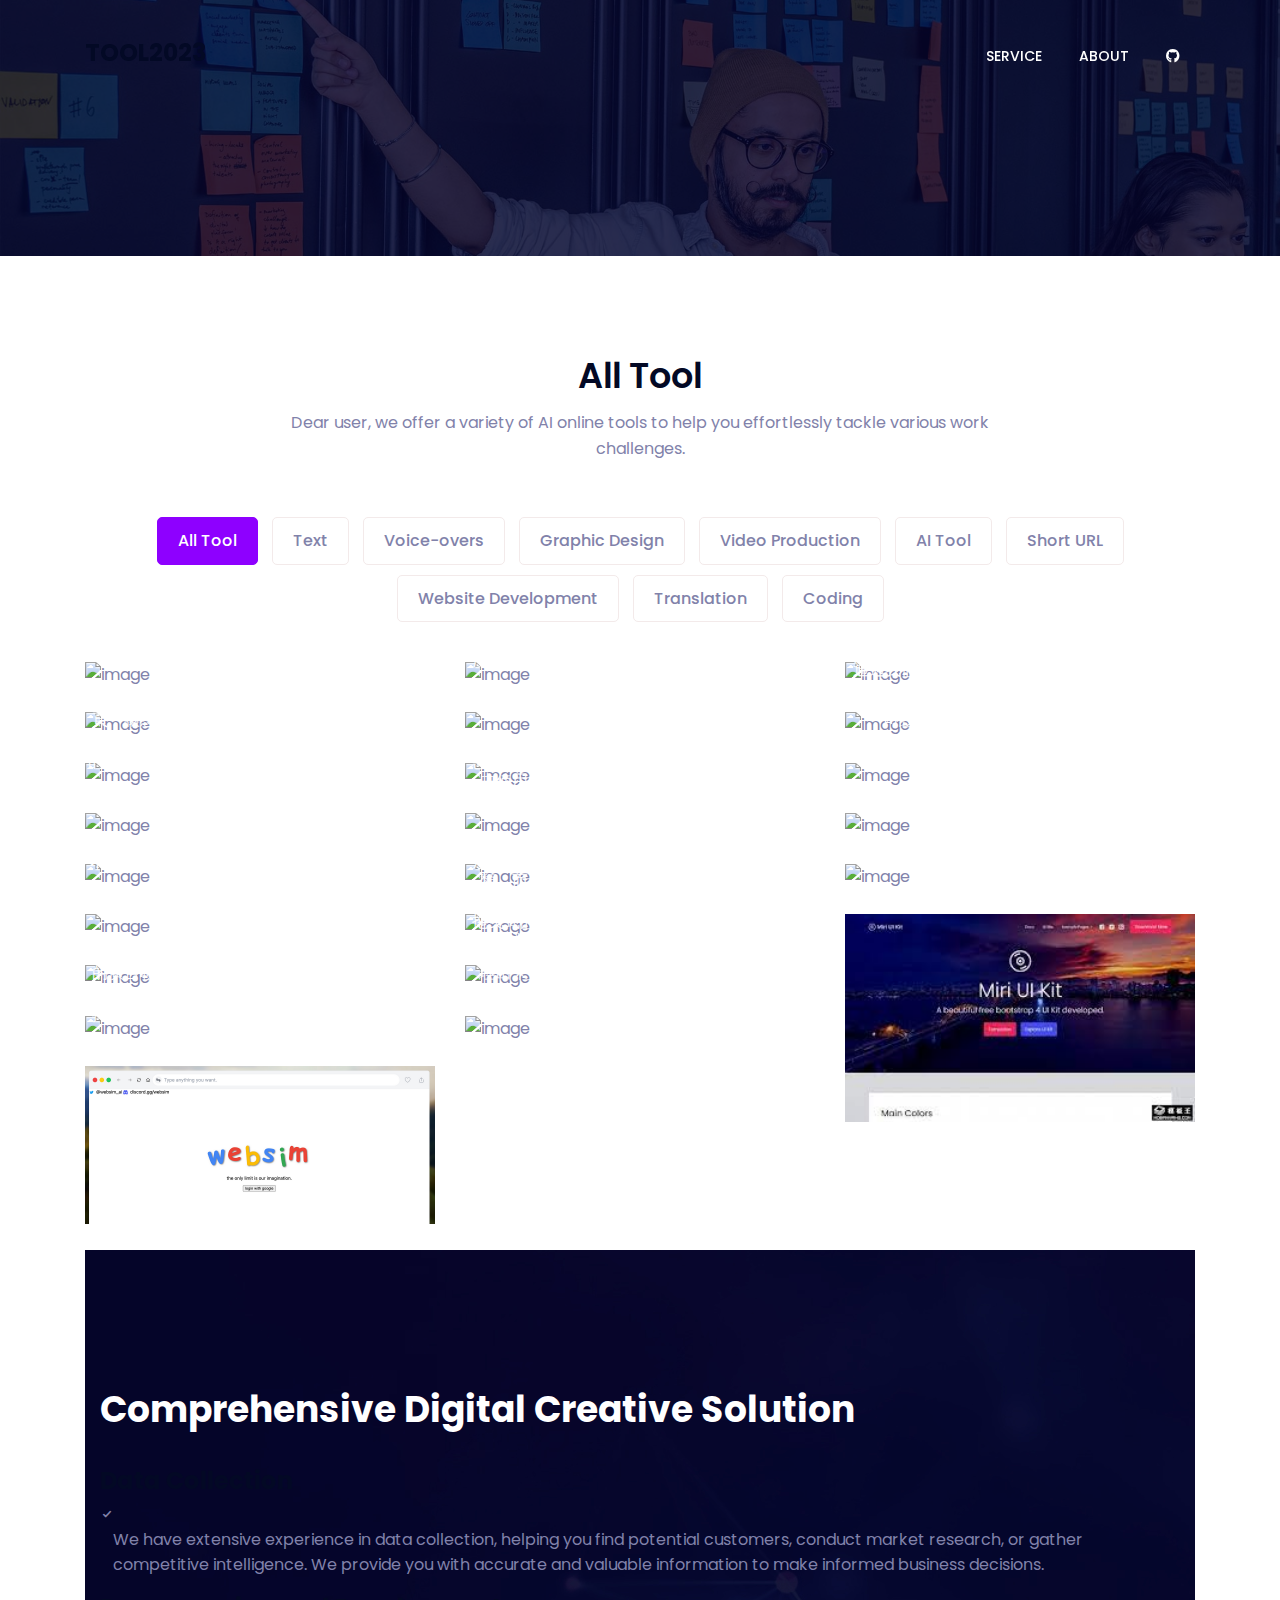
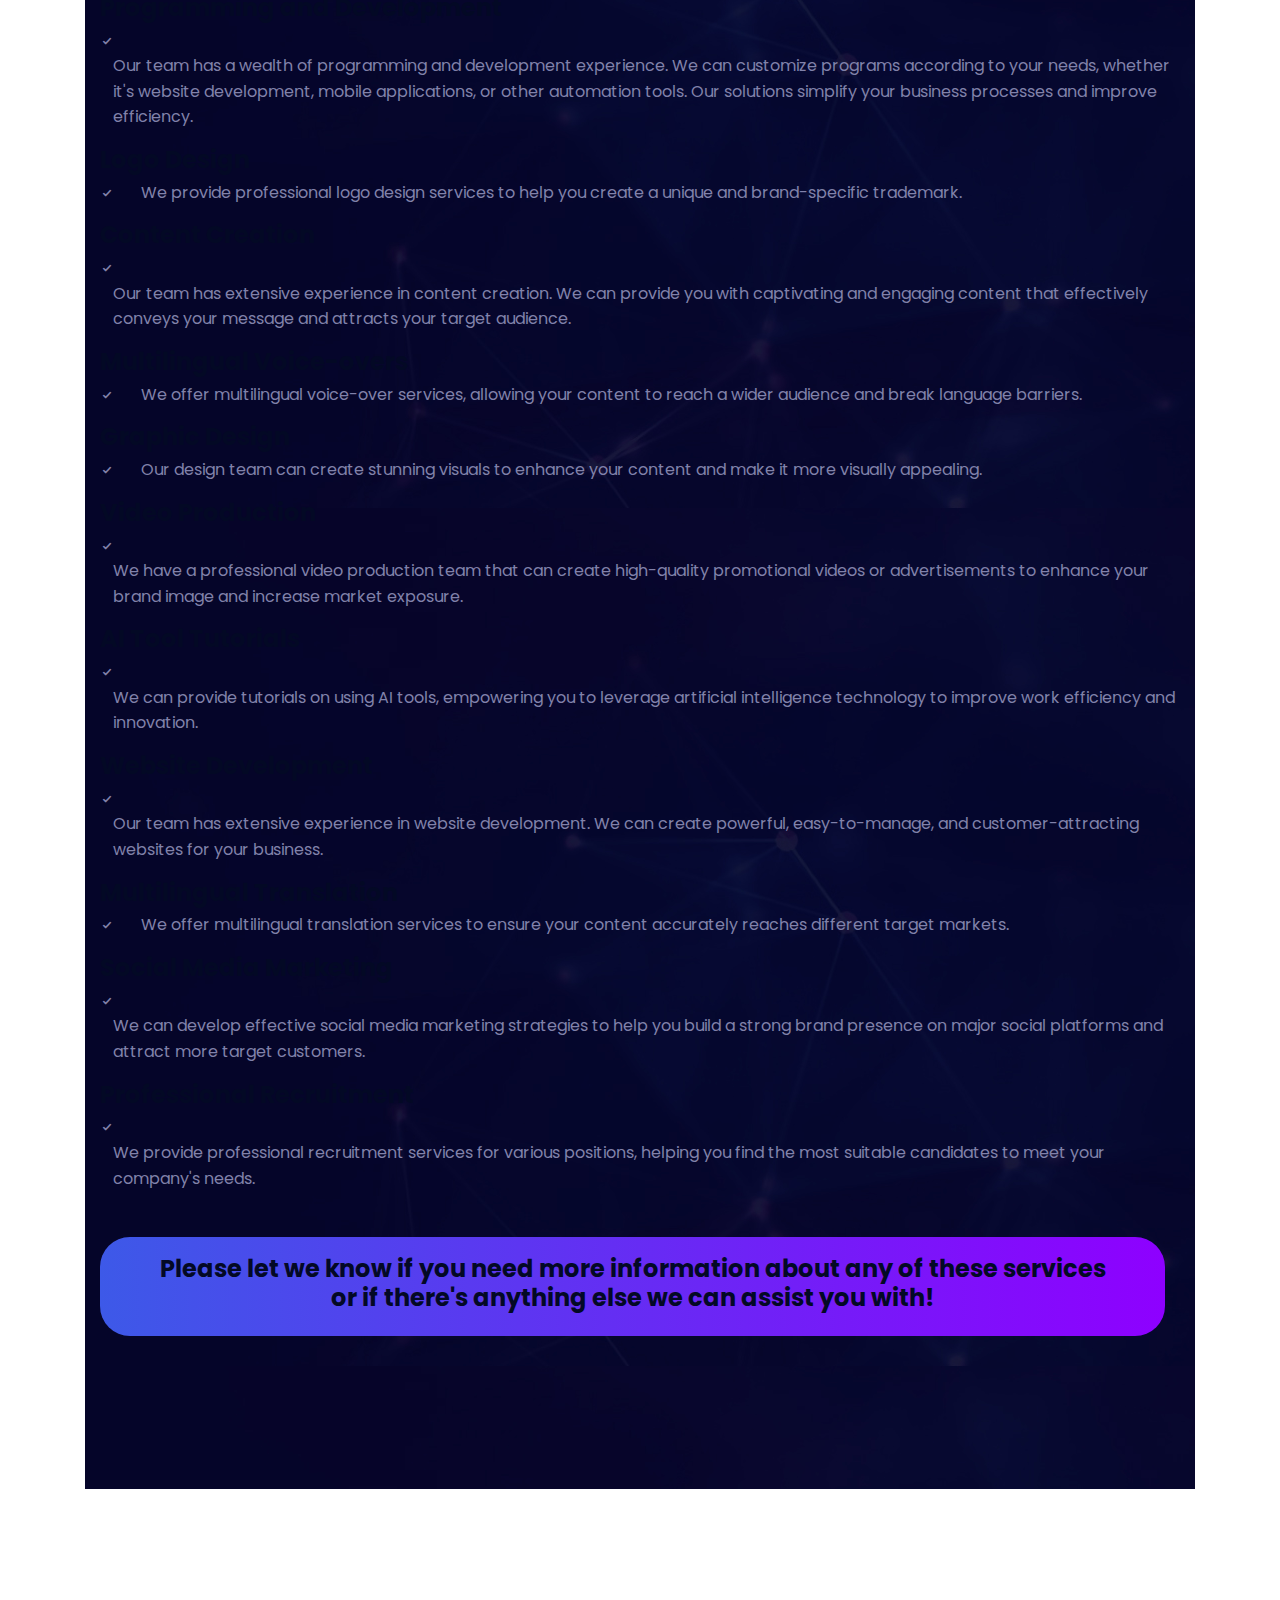
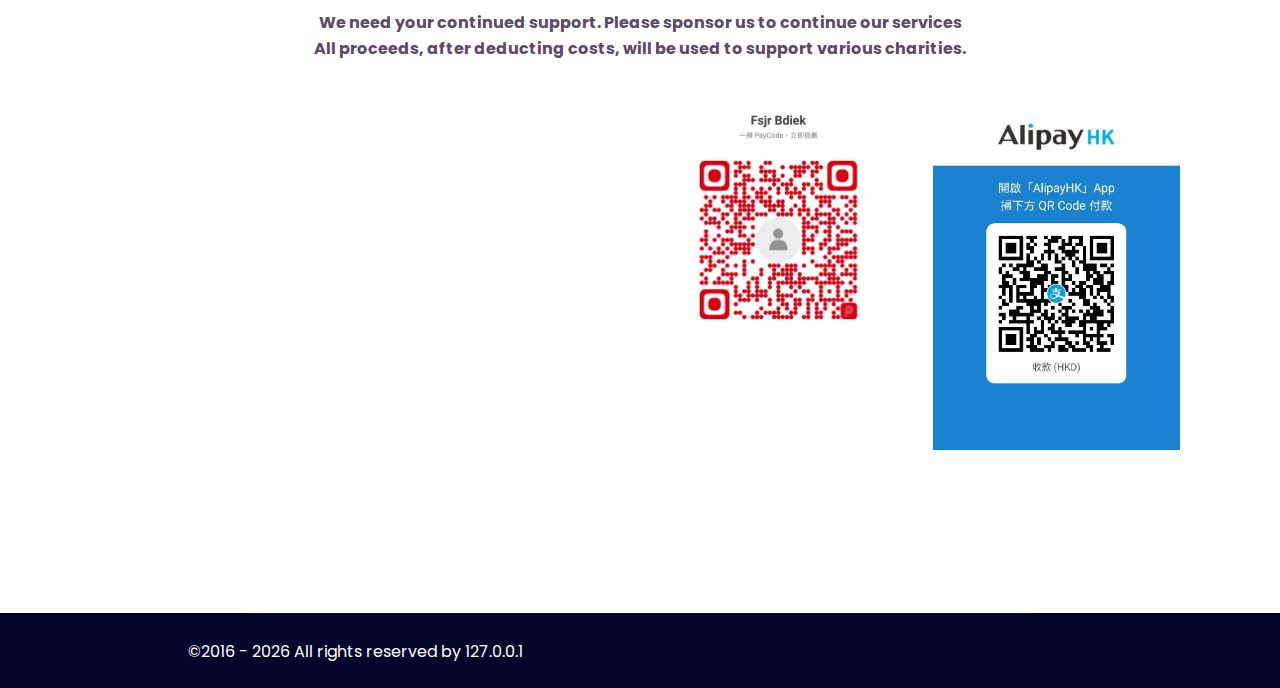
==== commit 7bc01440: "Add files via upload" ====
--- a/index.html
+++ b/index.html
@@ -600,7 +600,7 @@
                         <div class="grid-item col-lg-4 col-md-6 col-xs-12 col-sm-12 witr_all_mb_30 AI工具 網站">
                            <div class="single_protfolio">
                               <div class="prot_thumb">
-                                 <img src="https://www.google.com/url?sa=i&url=https%3A%2F%2Fblog.bhuntr.com%2F2024%2F08%2F19%2Fwebsim%2F&psig=AOvVaw3-5yP-cJZl8ODsqvjHsLim&ust=1724566974049000&source=images&cd=vfe&opi=89978449&ved=0CBUQjRxqFwoTCODP1-H-jIgDFQAAAAAdAAAAABAE" alt="image">
+                                 <img src="static\image\Websimai.png" alt="image">
                                  <a href="https://websim.ai/" target="_blank" >
                                  <div class="prot_content em_port_content">
                                     <div class="prot_content_inner">
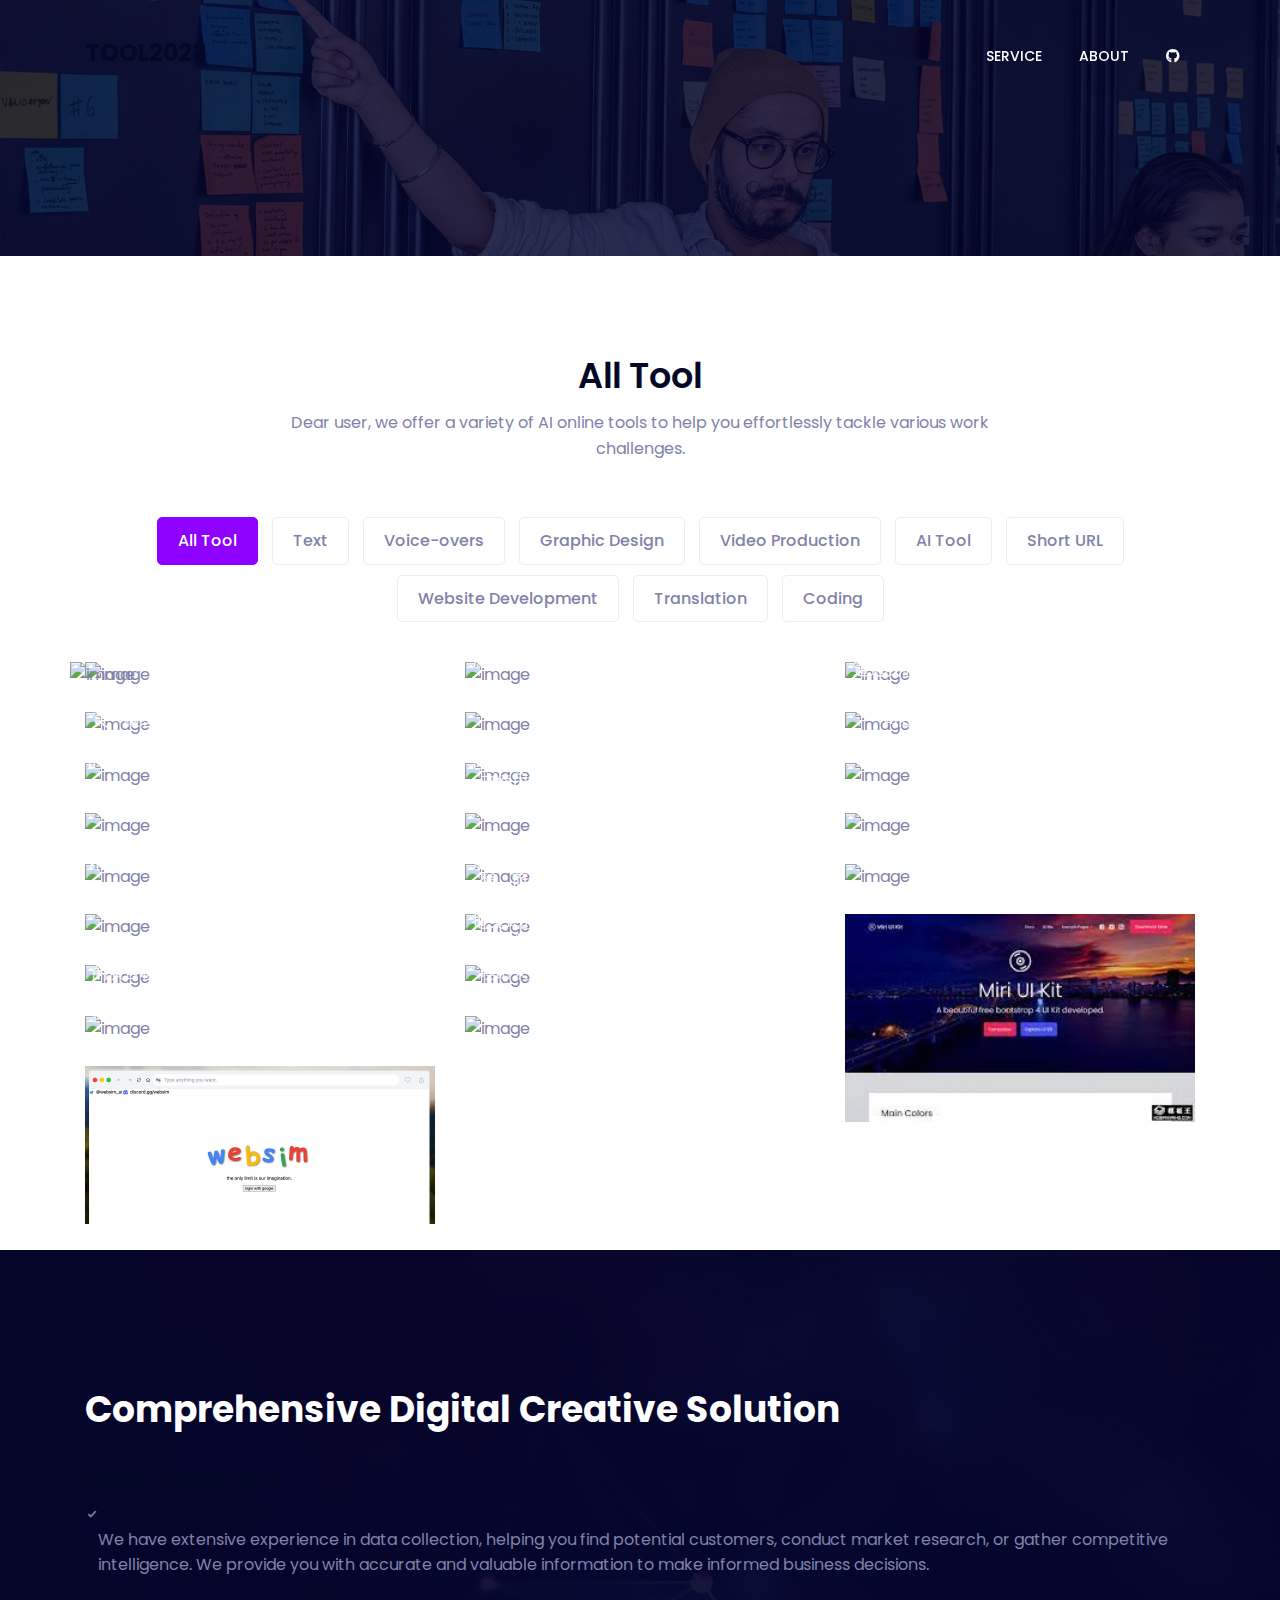
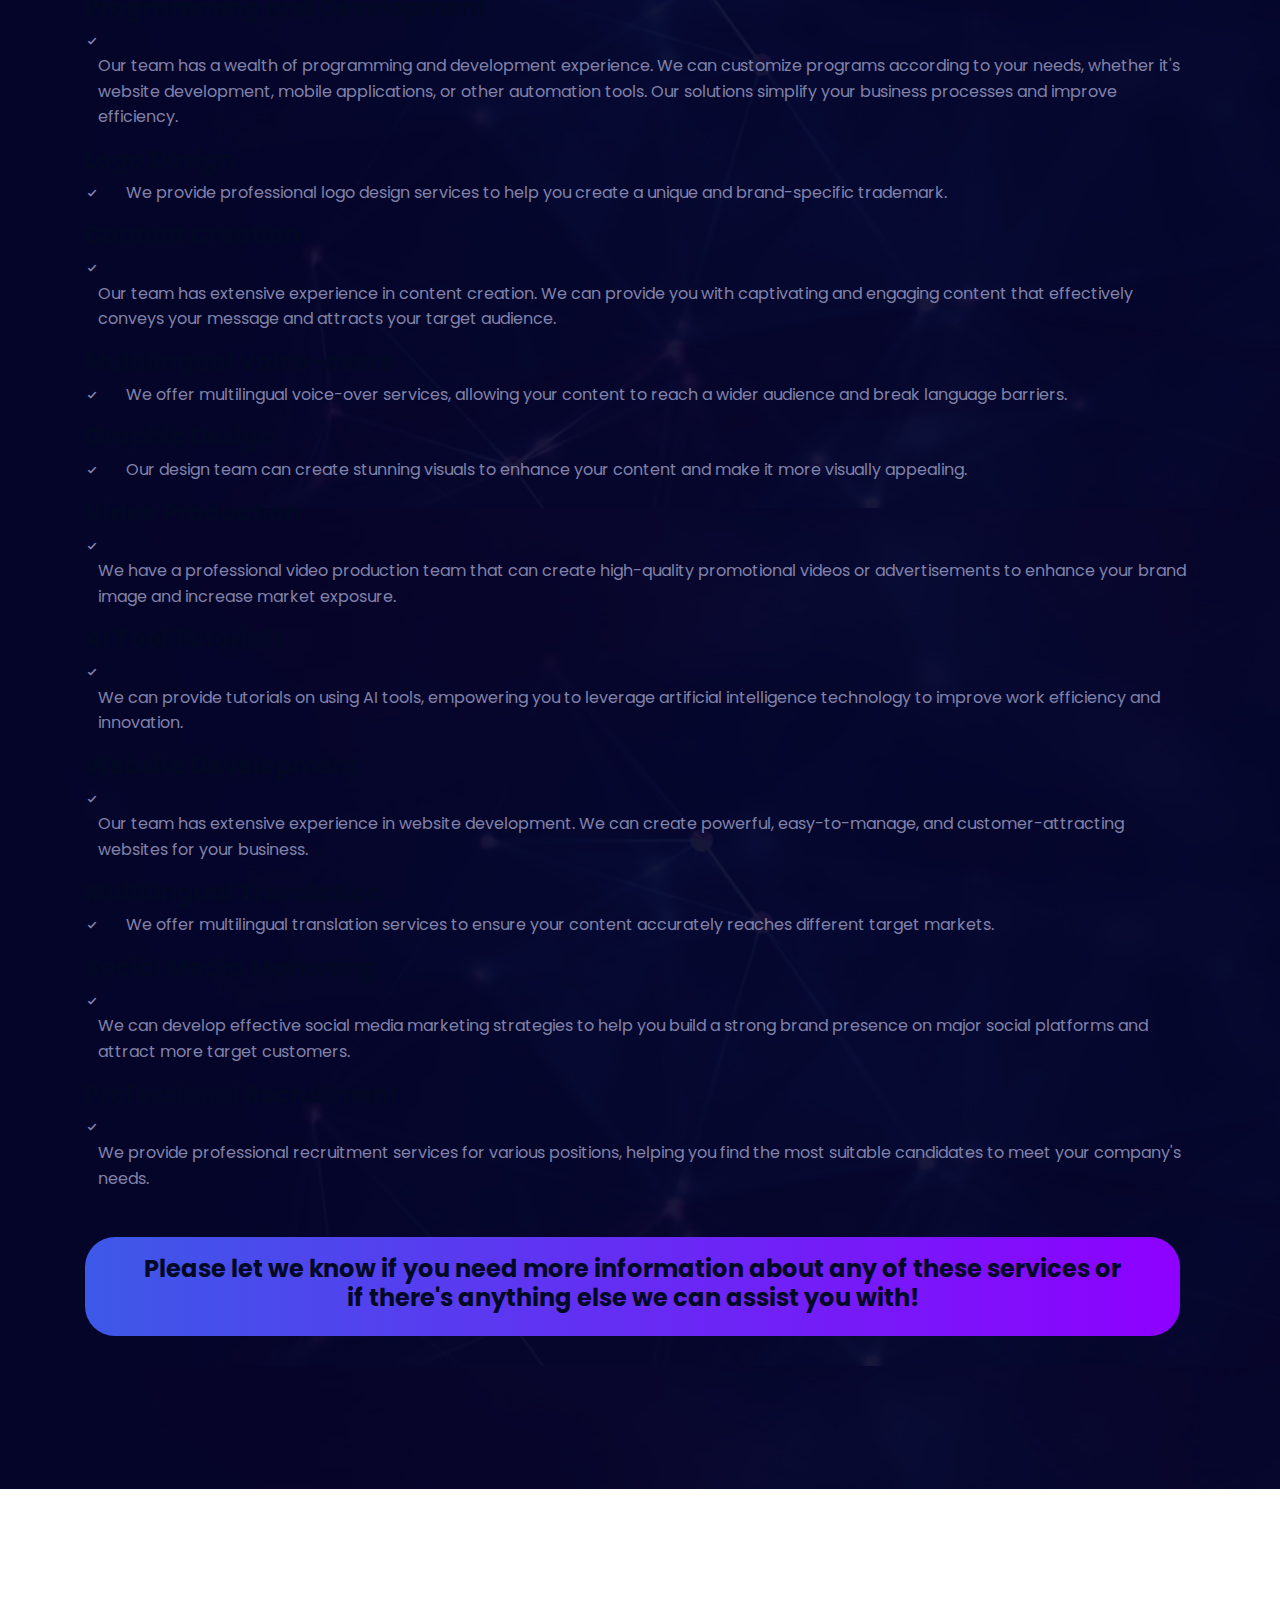
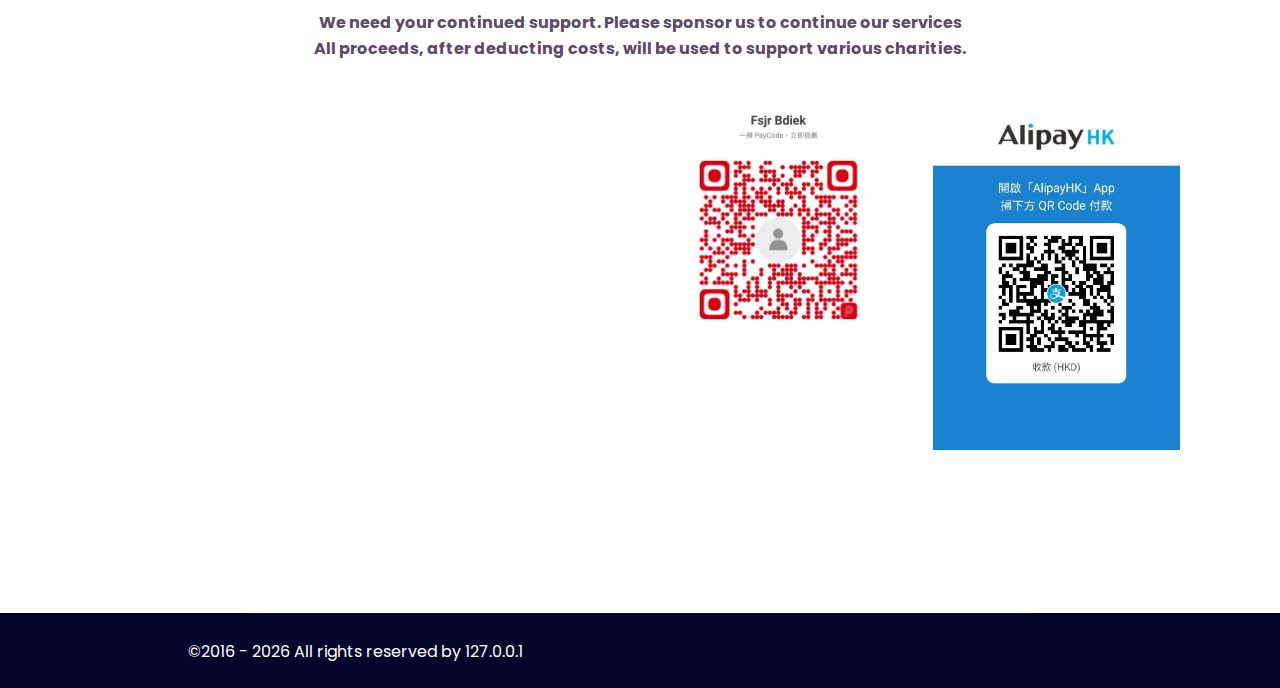
==== commit fe0e2c27: "Add files via upload" ====
--- a/index.html
+++ b/index.html
@@ -618,6 +618,23 @@
 
 
 
+                        <div style="display: none;" class="grid-item col-lg-4 col-md-6 col-xs-12 col-sm-12 witr_all_mb_30 AI工具"></div>
+                           <div class="single_protfolio">
+                              <div class="prot_thumb">
+                                 <img src="https://media.licdn.com/dms/image/D4D12AQEisBDAZjXB_A/article-cover_image-shrink_720_1280/0/1710925194821?e=2147483647&v=beta&t=p_6sGGpazx-hhnxH5TbI7AYPMqWRlUOkX_JqiA4QpyM" alt="image">
+                                 <a href="https://app.artflow.ai/" target="_blank" >
+                                 <div class="prot_content em_port_content">
+                                    <div class="prot_content_inner">
+                                       <p>
+                                          <span class="category-item-p">虛擬主播加上配合對白的嘴形</span>
+                                       </p>
+                                    </div>
+                                 </div>
+                              </a>
+                              </div>
+                           </div>
+                        </div>
+
 
 
                         <div style="display: none;" class="grid-item col-lg-4 col-md-6 col-xs-12 col-sm-12 witr_all_mb_30 網站">
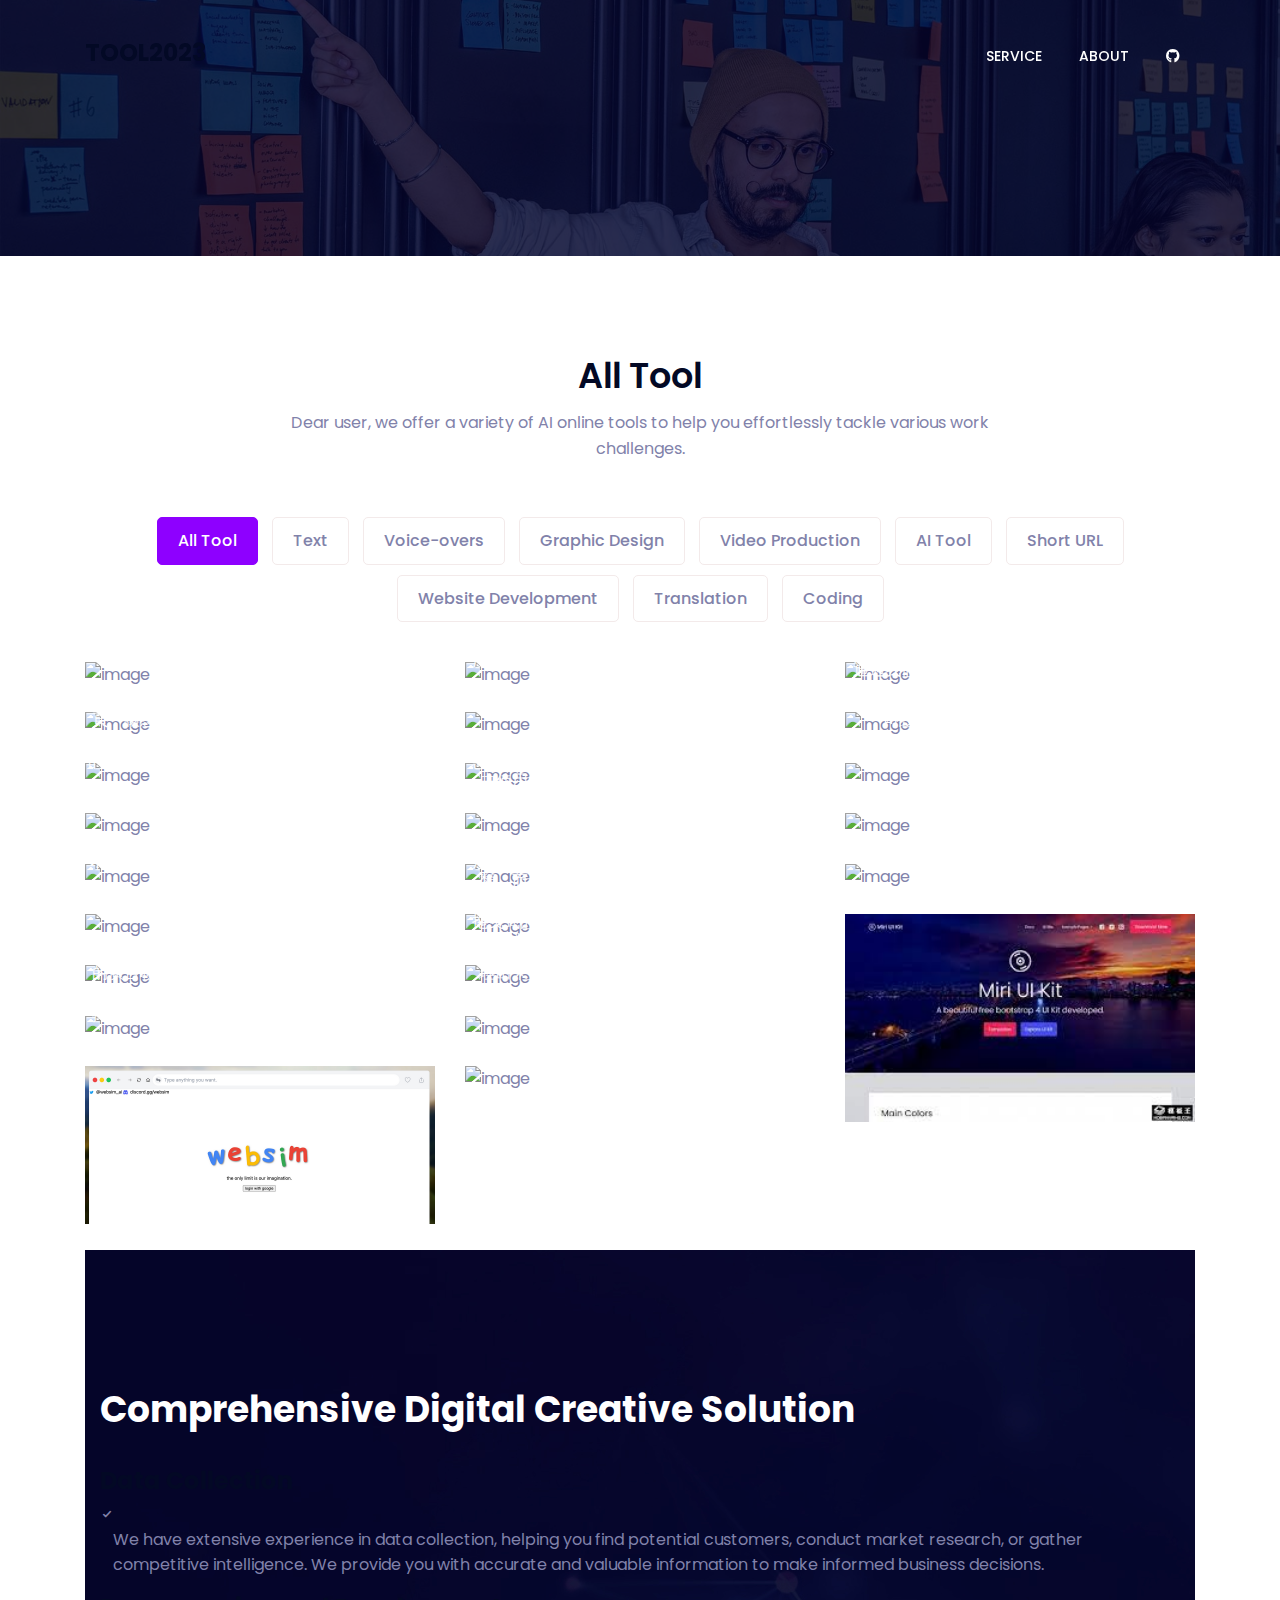
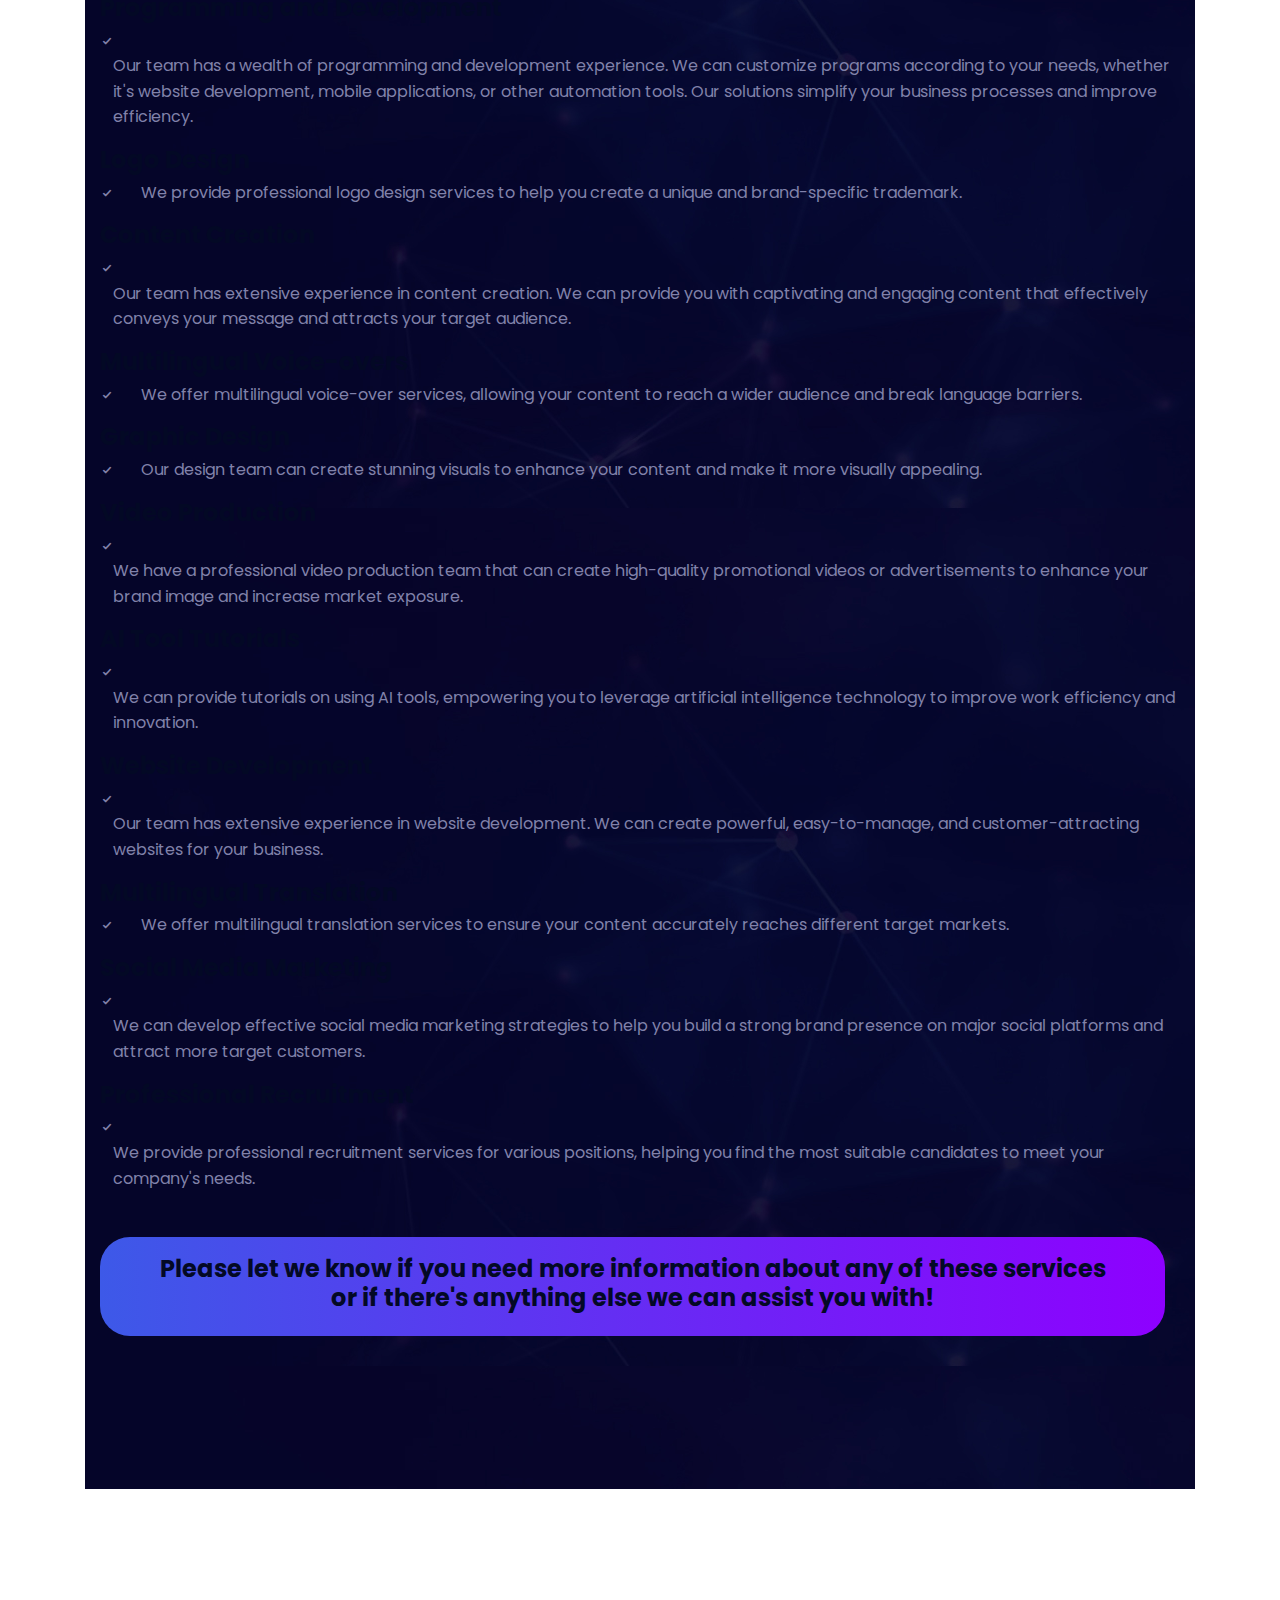
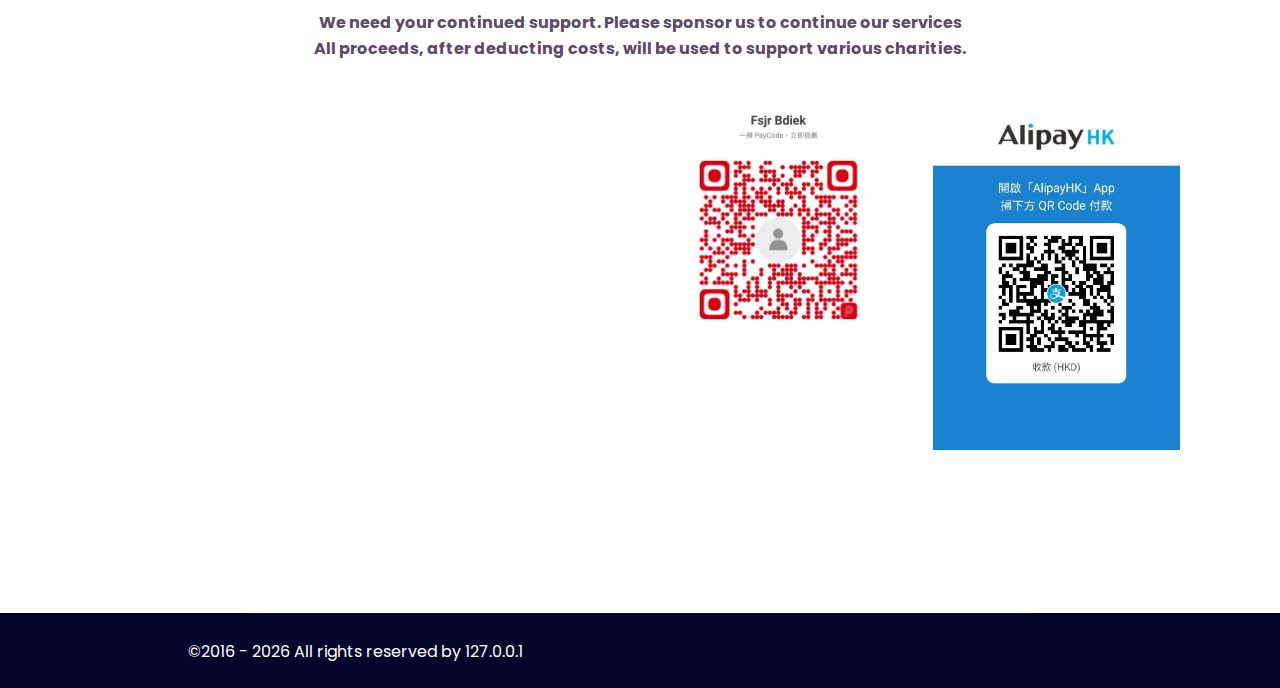
==== commit de30afe9: "Add files via upload" ====
--- a/index.html
+++ b/index.html
@@ -618,7 +618,7 @@
 
 
 
-                        <div style="display: none;" class="grid-item col-lg-4 col-md-6 col-xs-12 col-sm-12 witr_all_mb_30 AI工具"></div>
+                        <div class="grid-item col-lg-4 col-md-6 col-xs-12 col-sm-12 witr_all_mb_30 AI工具">
                            <div class="single_protfolio">
                               <div class="prot_thumb">
                                  <img src="https://media.licdn.com/dms/image/D4D12AQEisBDAZjXB_A/article-cover_image-shrink_720_1280/0/1710925194821?e=2147483647&v=beta&t=p_6sGGpazx-hhnxH5TbI7AYPMqWRlUOkX_JqiA4QpyM" alt="image">
